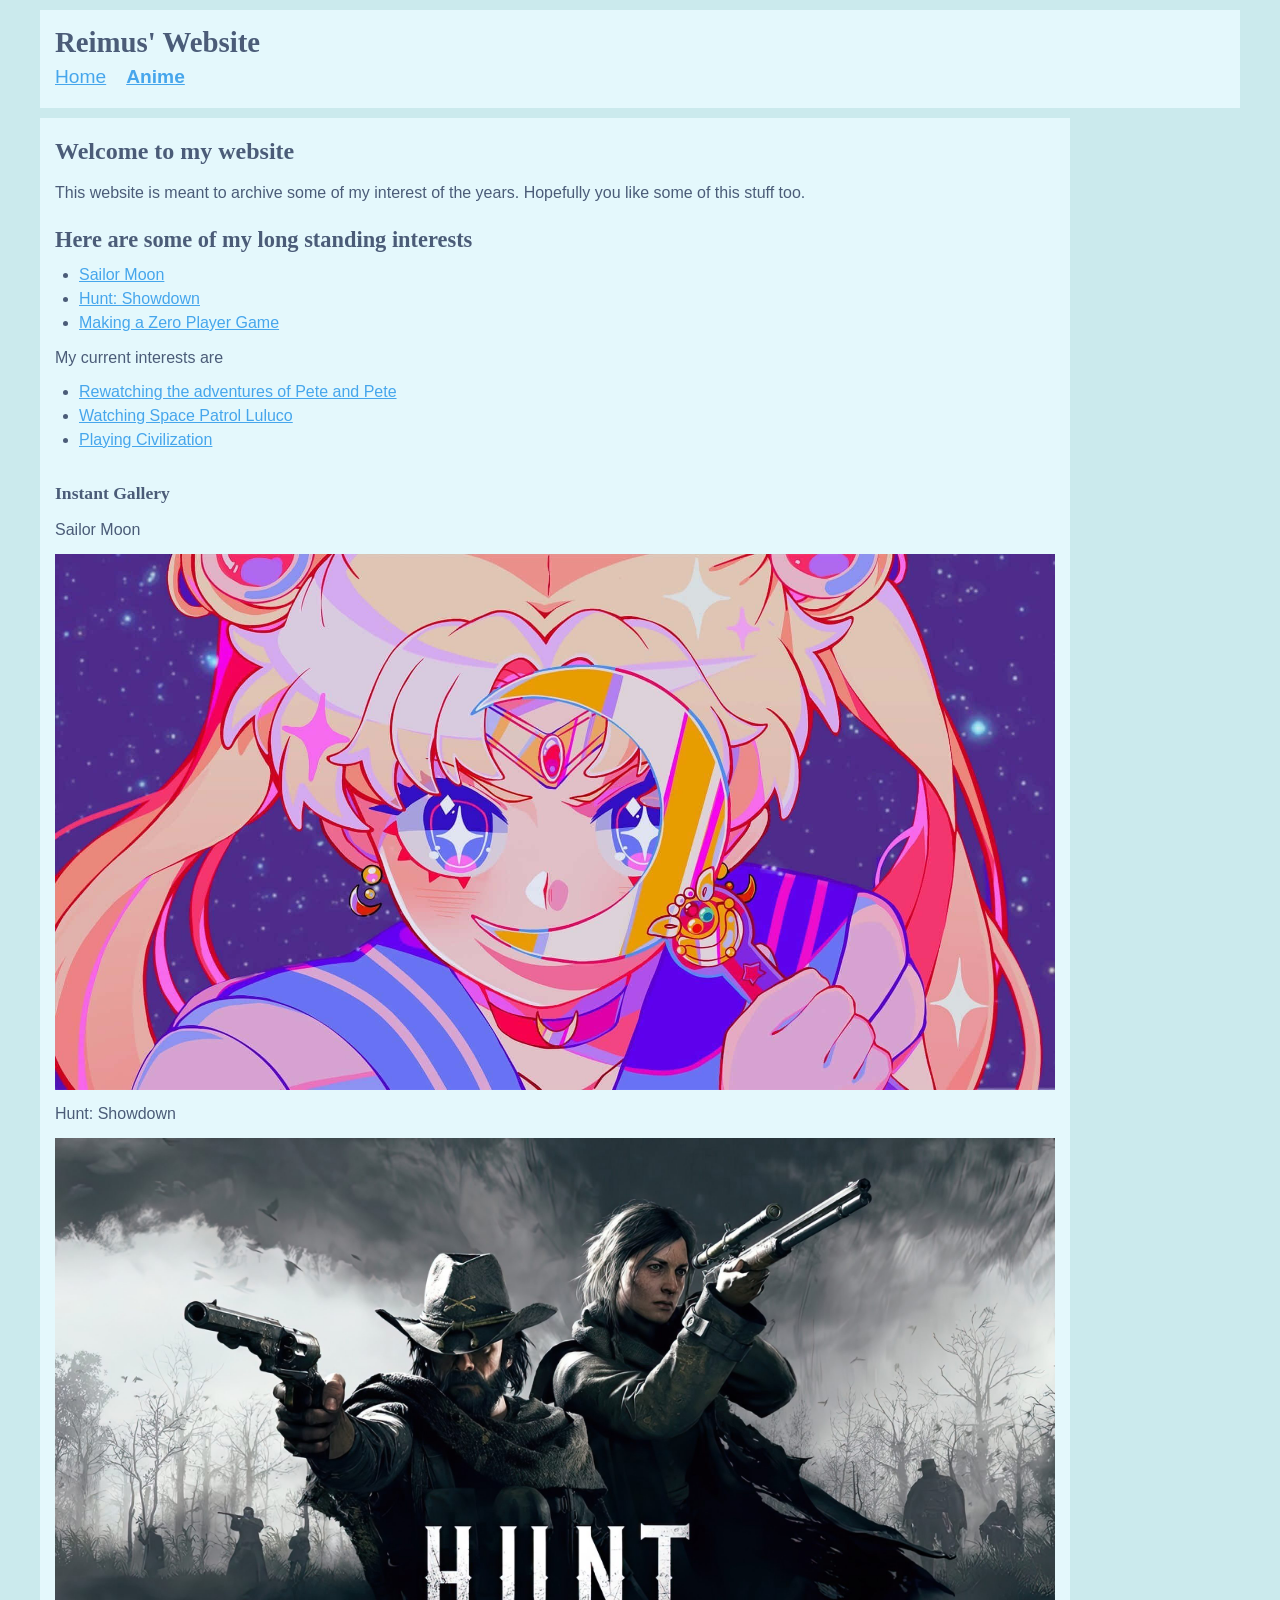
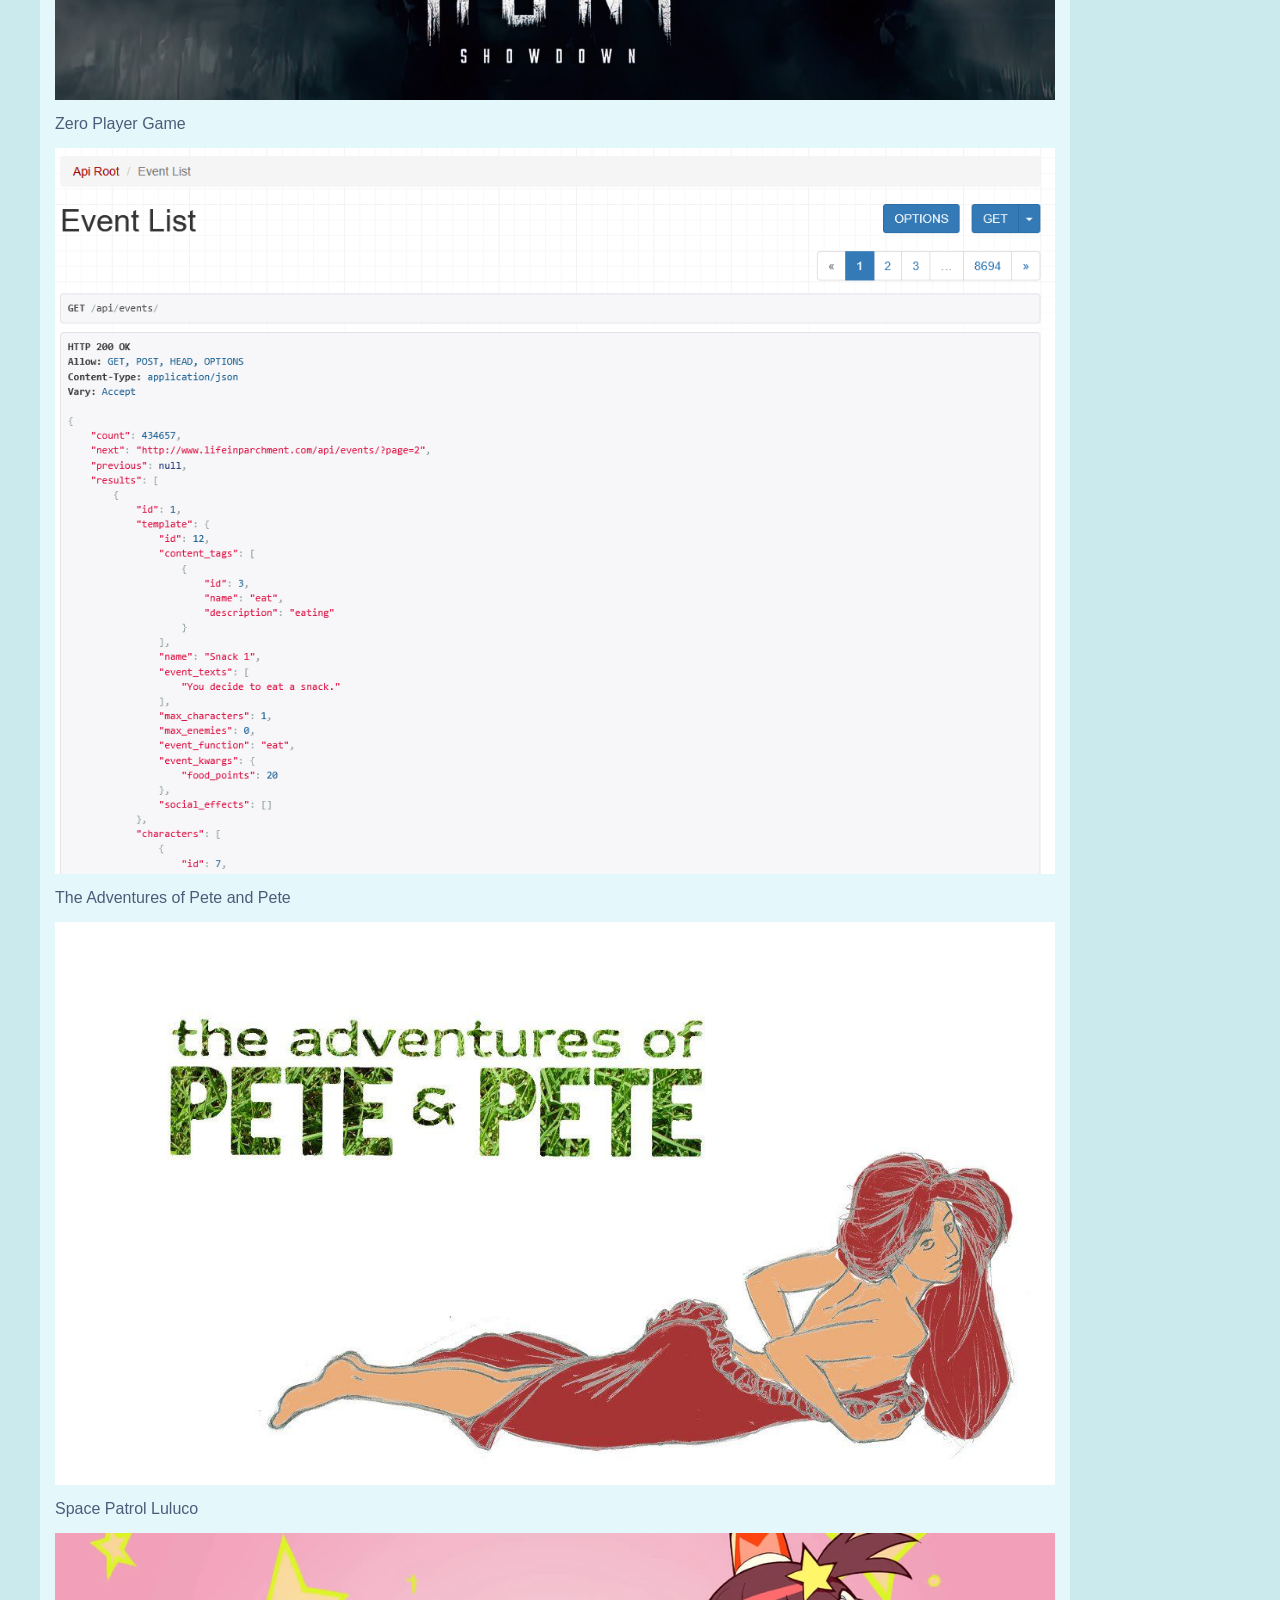
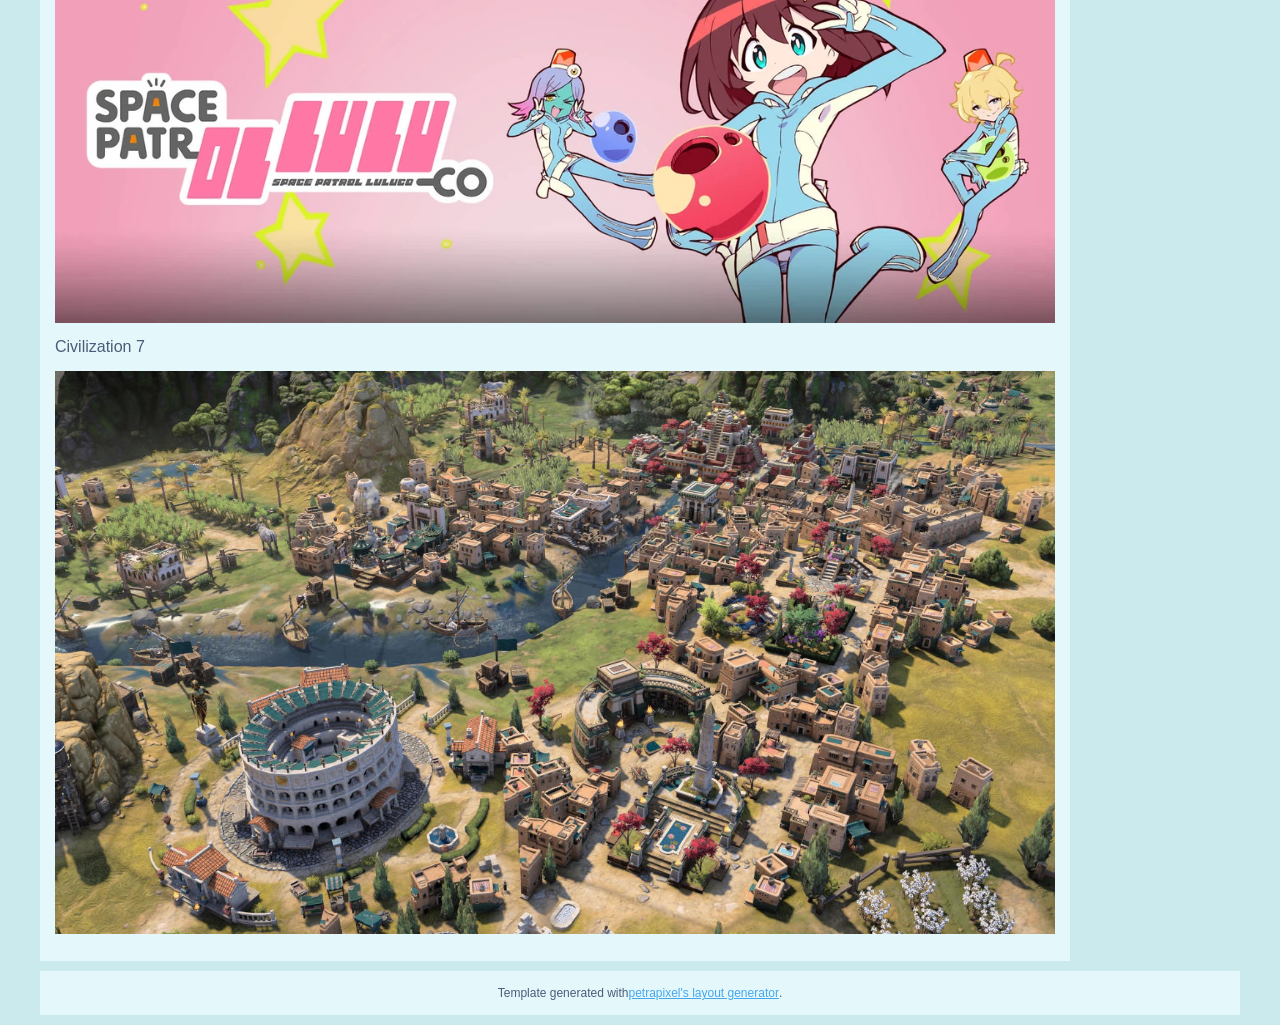
==== public/anime.html @ 874fd6b5 "Added script to render header and sidebar across all pages" ====
<!DOCTYPE html>
<html lang="en">
  <head>

    <!-- Change your site title: (It is shown in the tab) -->
    <title>Reimus' Website</title>

    <!-- Change your site description: (It is shown in Google results) -->
    <meta content="My personal website for the things I like!" name="description" />

    <!-- Setting character encoding and viewport size. Do not remove. -->
    <meta charset="UTF-8">
    <meta name="viewport" content="width=device-width, initial-scale=1.0" />

    <!-- FavIcon (small image in tab), change to any image you want: -->
    <!-- <link href="favicon.ico" rel="icon" type="image/x-icon" /> -->
    <link href="[data-uri]" rel="icon" type="image/x-icon" />

    <!-- CSS: -->
    <!-- You will have to change this to "../style.css" if this HTML file is in a subfolder, to "../../style.css" if this HTML file is in 2 subfolders, etc. -->
    <link href="style.css" rel="stylesheet" />
    

    <script src="layout.js"></script>
    <script>
      // Template generated with petrapixel's layout generator.
      // (Please do not remove this credit.)
      console.log("%cTemplate generated with petrapixel's layout generator: https://petrapixel.neocities.org/coding/layout-generator", "font-size: 14pt; color: #922a45; background: #ffd3ef");
    </script>
  </head>
  <body>
    <!-- The next line is a skip-to-content link for keyboard users. Do not remove it! -->
    <a href="#content" id="skip-to-content-link">Skip to content</a>
    <div class="layout">	  
      <main id="content"> <!-- Do NOT remove the ID here -->
        <!-- =============================================== -->
        <!-- MAIN CONTENT -->
        <!-- =============================================== -->
        <section>

          <h1>Welcome to my website</h1>
          <p>This website is meant to archive some of my interest of the years. Hopefully you like some of this stuff too.</p>
          <!-- <p>
            I will now show you how to use the most common HTML text elements:
            <b>This is bold text.</b> 
            <strong>This is also bold text.</strong> 
            <i>This is italic text.</i> 
            <em>This is also italic text.</em> 
            <strike>This is strikethrough text.</strike> 
            <u>This is underlined text.</u> 
            <a href="https://petrapixel.neocities.org/">This is a link.</a> 
            <a href="https://petrapixel.neocities.org/" target="_blank">This is a link that will open in a new tab.</a> 
            <code>This is code (displayed in a monospace font).</code>
            <abbr title="Example.">This is an abbreviation (Try hovering over it).</abbr>
            <mark>This is highlighted text.</mark>
            This is a line break (The br stands for break.): <br />It's different from a paragraph because it does not add space inbetween the lines of text.
          </p>
          <p>This is a paragraph. As you can see, there's a bit of space between it and the previous paragraph.</p>

          <blockquote>This is a blockquote. Lorem ipsum dolor sit amet, consetetur sadipscing elitr, sed diam nonumy eirmod tempor.</blockquote> -->

          <h2>Here are some of my long standing interests</h2>
          <ul>
            <li><a href="#instant-1" id="goto-instant-1">
              Sailor Moon
            </a></li>
            <li><a href="#instant-2" id="goto-instant-2">
              Hunt: Showdown
            </a></li>
            <li><a href="#instant-3" id="goto-instant-3">
              Making a Zero Player Game
            </a></li>
          </ul>

          <p>My current interests are</p>

          <ul>
            <!-- 2026.02.24 -->
            <li><a href="#instant-4" id="goto-instant-4">
              Rewatching the adventures of Pete and Pete
            </li>
            <li><a href="#instant-5" id="goto-instant-5">
              Watching Space Patrol Luluco
            </a></li>
            <li><a href="#instant-6" id="goto-instant-6">
              Playing Civilization
            </a></li>
          </ul>

          <!-- <h3>Heading 3</h3>
          <pre>This is preformatted text, which means that     spaces    are preserved:
          :D</pre>

          <p>This is preformatted code:</p>
          <pre><code>&lt;!DOCTYPE html&gt;
&lt;html&gt;
  &lt;body&gt;
   &lt;h1&gt;My First Heading&lt;/h1&gt;
   &lt;p&gt;My first paragraph.&lt;/p&gt;
  &lt;/body&gt;
&lt;/html&gt;</code></pre>

          <p>This is a separator line / divider:</p>
          <hr />

          <p>
            Lorem ipsum dolor sit amet. Lorem ipsum dolor sit amet, consetetur sadipscing elitr, sed diam nonumy eirmod tempor invidunt ut labore et dolore magna aliquyam erat, sed diam voluptua. At
            vero eos et accusam et justo duo dolores et ea rebum. Stet clita kasd gubergren, no sea takimata sanctus est Lorem ipsum dolor sit amet.
          </p> -->

          <!-- <h4>Heading 4</h4>

          <p>Here are two columns:</p>
          <div class="two-columns">
	          <div>
	          	<p>Lorem ipsum dolor sit amet. Lorem ipsum dolor sit amet, consetetur sadipscing elitr.</p>
	          	<p>At
            vero eos et accusam et justo duo dolores et ea rebum.</p>
	          </div>
	          <div>
	          	<p>Lorem ipsum dolor sit amet. Lorem ipsum dolor sit amet, consetetur sadipscing elitr.</p>
	          	<p>At
            vero eos et accusam et justo duo dolores et ea rebum.</p>
	          </div>
          </div> -->

          <h5>Instant Gallery</h5>

          <p id="instant-1">Sailor Moon
          <br />
          <img class="full-width-image" alt="" src="./images/sailor-moon-artsy.jpg" />
          </p>

          <p id="instant-2">Hunt: Showdown
          <br />
          <img class="full-width-image" alt="" src="./images/hunt-showdown-cover.jpg" />
          </p>

          <p id="instant-3">Zero Player Game
          <br />
          <img class="full-width-image" alt="" src="./images/life-in-parchment.png" />
          </p>

          <p id="instant-4">The Adventures of Pete and Pete
          <br />
          <img class="full-width-image" alt="" src="./images/pete-and-pete.jpg" />
          </p>

          <p id="instant-5">Space Patrol Luluco
          <br />
          <img class="full-width-image" alt="" src="./images/luluco.webp" />
          </p>

          <p id="instant-6">Civilization 7
          <br />
          <img class="full-width-image" alt="" src="./images/civilization-7.jpg" />
          </p>


          <!-- <img class="image" alt="" src="https://picsum.photos/id/10/200/100" />

          <p>This is a full-width image:</p>
          <img class="full-width-image" alt="" src="https://picsum.photos/id/10/1000/400" />

          <p>These are multiple images in a row:</p>
          <div class="images">
            <img alt="" src="https://picsum.photos/id/10/1000/400" />
            <img alt="" src="https://picsum.photos/id/10/1000/400" />
            <img alt="" src="https://picsum.photos/id/10/1000/400" />
          </div> -->

          <!-- <h6>Heading 6</h6>
          <p>Ut wisi enim ad minim veniam, quis nostrud exerci tation ullamcorper suscipit lobortis nisl ut aliquip ex ea commodo consequat. Duis autem vel eum iriure dolor in hendrerit in vulputate velit esse molestie consequat.</p> -->

        </section>
      </main>


      <!-- =============================================== -->
      <!-- FOOTER -->
      <!-- =============================================== -->
    <!-- Closing .layout: -->
    </div>


    <!-- Add any additional Javascript code (<script></script>) here. -->
  </body>
</html>
---- public/style.css ----
/* -------------------------------------------------------- */
/* VARIABLES */
/* -------------------------------------------------------- */

/* Variables are used like this: var(--text-color) */
:root {
  /* Background Colors: */
  --background-color: #cbeaed;
  --content-background-color: #e4f8fc;
  --sidebar-background-color: #ffffff;

  /* Text Colors: */
  --text-color: #4b5c78;
  --sidebar-text-color: #1a5b8c;
  --link-color: #46a6ec;
  --link-color-hover: #127296;

  /* Text: */
  --font: Verdana, sans-serif;
  --heading-font: Georgia, serif;
  --font-size: 16px;

  /* Other Settings: */
  --margin: 10px;
  --padding: 15px;
  --border: none;
  --round-borders: 0px;
  --sidebar-width: 160px;
}

/* -------------------------------------------------------- */
/* BASICS */
/* -------------------------------------------------------- */

* {
  box-sizing: border-box;
}

body {
  display: flex;
  align-items: flex-start;
  justify-content: center;
  min-height: 100vh;
  font-size: var(--font-size);
  margin: 0;
  padding: var(--margin);
  color: var(--text-color);
  font-family: var(--font);
  line-height: 1.2;
  background: var(--background-color);
  background-image: url("https://sadhost.neocities.org/images/tiles/sky.png");
  
}

::selection {
  /* (Text highlighted by the user) */
  background: rgba(0, 0, 0, 0.2);
}

mark {
  /* Text highlighted by using the <mark> element */
  text-shadow: 1px 1px 4px var(--link-color);
  background-color: inherit;
  color: var(--text-color);
}

/* Links: */
a {
  text-decoration: underline;
}

a,
a:visited {
  color: var(--link-color);
}

a:hover,
a:focus {
  color: var(--link-color-hover);
  text-decoration: none;
}

/* -------------------------------------------------------- */
/* LAYOUT */
/* -------------------------------------------------------- */

.layout {
  width: 1200px;
  display: grid;
  grid-gap: var(--margin);
  grid-template: "header header" auto "main rightSidebar" auto "footer footer" auto / auto var(--sidebar-width);
  /* Confused by the grid? Check out my tutorial: https://petrapixel.neocities.org/coding/positioning-tutorial#grid */
}

main {
  grid-area: main;
  overflow-y: auto;
  padding: var(--padding);
  background: var(--content-background-color);
  border: var(--border);
  border-radius: var(--round-borders);
}

/* -------------------------------------------------------- */
/* HEADER */
/* -------------------------------------------------------- */

header {
  grid-area: header;
  font-size: 1.2em;
  border: var(--border);
  border-radius: var(--round-borders);
  background: var(--content-background-color);
}

.header-content {
  padding: var(--padding);
}

.header-title {
  font-family: var(--heading-font);
  font-size: 1.5em;
  font-weight: bold;
}

.header-image img {
  width: 100%;
  height: auto;
}

/* -------------------------------------------------------- */
/* SIDEBARS */
/* -------------------------------------------------------- */

aside {
  grid-area: aside;
  border: var(--border);
  border-radius: var(--round-borders);
  overflow: hidden;
  background: var(--sidebar-background-color);
  padding: var(--padding);
  color: var(--sidebar-text-color);
}

.left-sidebar {
  grid-area: leftSidebar;
}

.right-sidebar {
  grid-area: rightSidebar;
}

.sidebar-title {
  font-weight: bold;
  font-size: 1.2em;
  font-family: var(--heading-font);
}

.sidebar-section:not(:last-child) {
  margin-bottom: 3em;
}

.sidebar-section ul,
.sidebar-section ol {
  padding-left: 1.5em;
}

.sidebar-section > *:not(p):not(ul):not(ol):not(blockquote) {
  margin-top: 10px;
}

/* Sidebar Blockquote: */

.sidebar-section blockquote {
  background: rgba(0, 0, 0, 0.1);
  padding: 15px;
  margin: 1em 0;
  border-radius: 10px;
  overflow: hidden;
}

.sidebar-section blockquote > *:first-child {
  margin-top: 0;
}

.sidebar-section blockquote > *:last-child {
  margin-bottom: 0;
}

/* Site Button: */

.site-button {
  display: flex;
  flex-direction: column;
  align-items: center;
}

.site-button textarea {
  font-family: monospace;
  font-size: 0.7em;
}

/* -------------------------------------------------------- */
/* FOOTER */
/* -------------------------------------------------------- */

footer {
  grid-area: footer;
  border: var(--border);
  border-radius: var(--round-borders);
  overflow: hidden;
  font-size: 0.75em;
  padding: 15px;
  background: var(--content-background-color);
  display: flex;
  justify-content: center;
}

footer a,
footer a:visited {
  color: var(--link-color);
}

footer a:hover,
footer a:focus {
  color: var(--link-color-hover);
}

/* -------------------------------------------------------- */
/* NAVIGATION */
/* -------------------------------------------------------- */

nav {
  margin-bottom: 3em;
}

nav .sidebar-title {
  margin-bottom: 0.5em;
}

nav ul {
  margin: 0 -5px;
  padding: 0;
  list-style: none;
  user-select: none;
}

nav ul li {
  margin-bottom: 0;
}

nav > ul li > a,
nav > ul li > strong {
  display: inline-block;
}

nav > ul li > a,
nav > ul li > details summary,
nav > ul li > strong {
  padding: 5px 10px;
}

nav > ul li > a.active,
nav > ul li > details.active summary {
  font-weight: bold;
}

nav ul summary {
  cursor: pointer;
}

nav ul ul li > a {
  padding-left: 30px;
}

/* NAVIGATION IN HEADER */

header nav {
  margin-bottom: 0;
}

header nav ul {
  display: flex;
  flex-wrap: wrap;
  margin: 0;
}

header nav ul li {
  position: relative;
}

header nav ul li:first-child > a {
  padding-left: 0;
}

header nav ul li:last-child > a {
  padding-right: 0;
}

/* Subnavigation (Drop-Down): */

header nav ul ul {
  background: var(--content-background-color);
  display: none;
  position: absolute;
  top: 100%;
  left: 10px;
  padding: 0.5em;
  z-index: 1;
  border: var(--border);
  box-shadow: 0px 1px 5px rgba(0,0,0,0.2);
  white-space: nowrap; /* This gets the dropdown box to resize depending on the content */
}

header nav ul li:hover ul,
header nav ul li:focus-within ul {
  display: block;
}

header nav ul li strong {
  color: var(--link-color);
  text-decoration: underline;
  font-weight: normal;
}

header nav ul ul li a {
  display: block;
  padding-left: 0;
  padding-right: 0;
}

/* -------------------------------------------------------- */
/* CONTENT */
/* -------------------------------------------------------- */

main {
  line-height: 1.5;
}

main a,
main a:visited {
  color: var(--link-color);
}

main a:hover,
main a:focus {
  color: var(--link-color-hover);
  text-decoration-style: wavy;
}

main p,
main .image,
main .full-width-image,
main .two-columns {
  margin: 0.75em 0;
}

main ol,
main ul {
  margin: 0.5em 0;
  padding-left: 1.5em;
}

main ol li,
main ul li {
  margin-bottom: 0.2em;
  line-height: 1.3;
}

main ol {
  padding-left: 2em;
}

main blockquote {
  background: rgba(0, 0, 0, 0.1);
  padding: 15px;
  margin: 1em 0;
  border-radius: 10px;
}

main pre {
  margin: 1em 0 1.5em;
}

main code {
  text-transform: none;
}

main center {
  margin: 1em 0;
  padding: 0 1em;
}

main hr {
  border: 0;
  border-top: var(--border);
  margin: 1.5em 0;
}

/* HEADINGS: */

main h1,
main h2,
main h3,
main h4,
main h5,
main h6 {
  font-family: var(--heading-font);
  margin-bottom: 0;
  line-height: 1.5;
}

main h1:first-child,
main h2:first-child,
main h3:first-child,
main h4:first-child,
main h5:first-child,
main h6:first-child {
  margin-top: 0;
}

main h1 {
  font-size: 1.5em;
}

main h2 {
  font-size: 1.4em;
}

main h3 {
  font-size: 1.3em;
}

main h4 {
  font-size: 1.2em;
}

main h5 {
  font-size: 1.1em;
}

main h6 {
  font-size: 1em;
}

/* COLUMNS: */

.two-columns {
  display: flex;
}

.two-columns > * {
  flex: 1 1 0;
  margin: 0;
}

.two-columns > *:first-child {
  padding-right: 0.75em;
}

.two-columns > *:last-child {
  padding-left: 0.75em;
}

/* -------------------------------------------------------- */
/* CONTENT IMAGES */
/* -------------------------------------------------------- */

.image {
  display: block;
  width: auto;
  height: auto;
  max-width: 100%;
}

.full-width-image {
  display: block;
  width: 100%;
  height: auto;
}

.images {
  display: flex;
  width: calc(100% + 5px + 5px);
  margin-left: -5px;
  margin-right: -5px;
}

.images img {
  width: 100%;
  height: auto;
  padding: 5px;
  margin: 0;
  overflow: hidden;
}

/* -------------------------------------------------------- */
/* ACCESSIBILITY */
/* -------------------------------------------------------- */

/* please do not remove this. */

#skip-to-content-link {
  position: fixed;
  top: 0;
  left: 0;
  display: inline-block;
  padding: 0.375rem 0.75rem;
  line-height: 1;
  font-size: 1.25rem;
  background-color: var(--content-background-color);
  color: var(--text-color);
  transform: translateY(-3rem);
  transition: transform 0.1s ease-in;
  z-index: 99999999999;
}

#skip-to-content-link:focus,
#skip-to-content-link:focus-within {
  transform: translateY(0);
}

/* -------------------------------------------------------- */
/* MOBILE RESPONSIVE */
/* -------------------------------------------------------- */

/* CSS Code for devices < 800px */
@media (max-width: 800px) {
  body {
    font-size: 14px;
  }

  .layout {
    width: 100%;
    grid-template: "header" auto  "main" auto "footer" auto / 1fr;
    /* Confused by the grid? Check out my tutorial: https://petrapixel.neocities.org/coding/positioning-tutorial#grid */
  }

  .left-sidebar { 
    display: none;
  }
  .right-sidebar { 
    display: none;
  }

  aside {
    border-bottom: 1px solid;
    padding: 9px;
    font-size: 0.9em;
  }

  
  nav {
    padding: 0;
  }

  nav > ul {
    padding-top: 0.5em;
  }

  nav > ul li > a,
  nav > ul li > details summary,
  nav > ul li > strong {
    padding: 0.5em;
  }

  main {
    max-height: none;
    padding: 15px;
  }

  .images {
    flex-wrap: wrap;
  }

  .images img {
    width: 100%;
  }

  #skip-to-content-link {
    font-size: 1rem;
  }
}
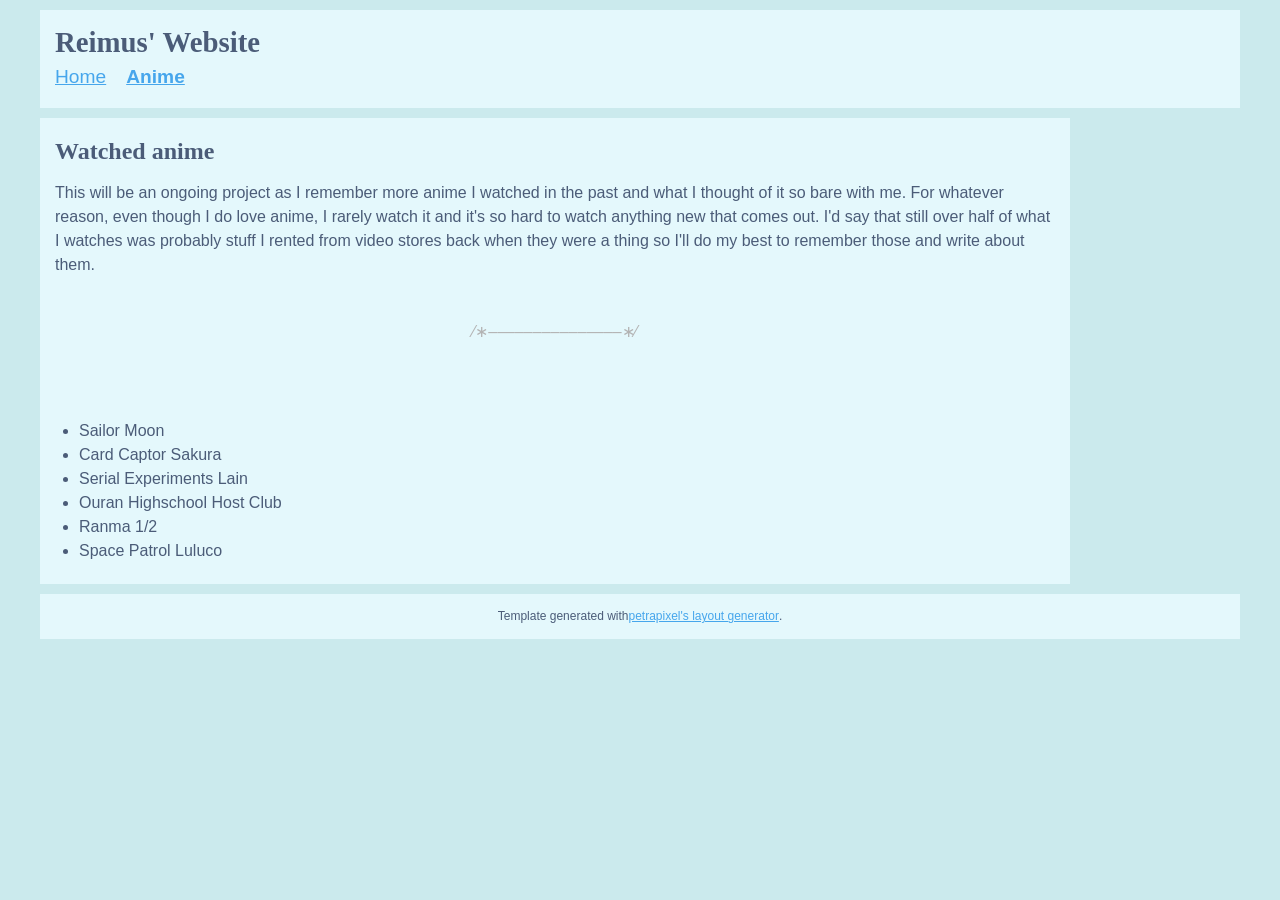
==== commit a747b51f: "Add anime page" ====
--- a/public/anime.html
+++ b/public/anime.html
@@ -33,152 +33,27 @@
     <a href="#content" id="skip-to-content-link">Skip to content</a>
     <div class="layout">	  
       <main id="content"> <!-- Do NOT remove the ID here -->
-        <!-- =============================================== -->
-        <!-- MAIN CONTENT -->
-        <!-- =============================================== -->
         <section>
 
-          <h1>Welcome to my website</h1>
-          <p>This website is meant to archive some of my interest of the years. Hopefully you like some of this stuff too.</p>
-          <!-- <p>
-            I will now show you how to use the most common HTML text elements:
-            <b>This is bold text.</b> 
-            <strong>This is also bold text.</strong> 
-            <i>This is italic text.</i> 
-            <em>This is also italic text.</em> 
-            <strike>This is strikethrough text.</strike> 
-            <u>This is underlined text.</u> 
-            <a href="https://petrapixel.neocities.org/">This is a link.</a> 
-            <a href="https://petrapixel.neocities.org/" target="_blank">This is a link that will open in a new tab.</a> 
-            <code>This is code (displayed in a monospace font).</code>
-            <abbr title="Example.">This is an abbreviation (Try hovering over it).</abbr>
-            <mark>This is highlighted text.</mark>
-            This is a line break (The br stands for break.): <br />It's different from a paragraph because it does not add space inbetween the lines of text.
+          <h1>Watched anime</h1>
+          <p>This will be an ongoing project as I remember more anime I watched in the past and what I thought of it so bare with me. For whatever reason, even though I do love anime,
+            I rarely watch it and it's so hard to watch anything new that comes out. I'd say that still over half of what I watches was probably stuff I rented from video stores back
+            when they were a thing so I'll do my best to remember those and write about them.
           </p>
-          <p>This is a paragraph. As you can see, there's a bit of space between it and the previous paragraph.</p>
 
-          <blockquote>This is a blockquote. Lorem ipsum dolor sit amet, consetetur sadipscing elitr, sed diam nonumy eirmod tempor.</blockquote> -->
-
-          <h2>Here are some of my long standing interests</h2>
-          <ul>
-            <li><a href="#instant-1" id="goto-instant-1">
-              Sailor Moon
-            </a></li>
-            <li><a href="#instant-2" id="goto-instant-2">
-              Hunt: Showdown
-            </a></li>
-            <li><a href="#instant-3" id="goto-instant-3">
-              Making a Zero Player Game
-            </a></li>
-          </ul>
-
-          <p>My current interests are</p>
+          <hr>
 
           <ul>
-            <!-- 2026.02.24 -->
-            <li><a href="#instant-4" id="goto-instant-4">
-              Rewatching the adventures of Pete and Pete
-            </li>
-            <li><a href="#instant-5" id="goto-instant-5">
-              Watching Space Patrol Luluco
-            </a></li>
-            <li><a href="#instant-6" id="goto-instant-6">
-              Playing Civilization
-            </a></li>
+            <li>Sailor Moon</li>
+            <li>Card Captor Sakura</li>
+            <li>Serial Experiments Lain</li>
+            <li>Ouran Highschool Host Club</li>
+            <li>Ranma 1/2</li>
+            <li>Space Patrol Luluco</li>
           </ul>
-
-          <!-- <h3>Heading 3</h3>
-          <pre>This is preformatted text, which means that     spaces    are preserved:
-          :D</pre>
-
-          <p>This is preformatted code:</p>
-          <pre><code>&lt;!DOCTYPE html&gt;
-&lt;html&gt;
-  &lt;body&gt;
-   &lt;h1&gt;My First Heading&lt;/h1&gt;
-   &lt;p&gt;My first paragraph.&lt;/p&gt;
-  &lt;/body&gt;
-&lt;/html&gt;</code></pre>
-
-          <p>This is a separator line / divider:</p>
-          <hr />
-
-          <p>
-            Lorem ipsum dolor sit amet. Lorem ipsum dolor sit amet, consetetur sadipscing elitr, sed diam nonumy eirmod tempor invidunt ut labore et dolore magna aliquyam erat, sed diam voluptua. At
-            vero eos et accusam et justo duo dolores et ea rebum. Stet clita kasd gubergren, no sea takimata sanctus est Lorem ipsum dolor sit amet.
-          </p> -->
-
-          <!-- <h4>Heading 4</h4>
-
-          <p>Here are two columns:</p>
-          <div class="two-columns">
-	          <div>
-	          	<p>Lorem ipsum dolor sit amet. Lorem ipsum dolor sit amet, consetetur sadipscing elitr.</p>
-	          	<p>At
-            vero eos et accusam et justo duo dolores et ea rebum.</p>
-	          </div>
-	          <div>
-	          	<p>Lorem ipsum dolor sit amet. Lorem ipsum dolor sit amet, consetetur sadipscing elitr.</p>
-	          	<p>At
-            vero eos et accusam et justo duo dolores et ea rebum.</p>
-	          </div>
-          </div> -->
-
-          <h5>Instant Gallery</h5>
-
-          <p id="instant-1">Sailor Moon
-          <br />
-          <img class="full-width-image" alt="" src="./images/sailor-moon-artsy.jpg" />
-          </p>
-
-          <p id="instant-2">Hunt: Showdown
-          <br />
-          <img class="full-width-image" alt="" src="./images/hunt-showdown-cover.jpg" />
-          </p>
-
-          <p id="instant-3">Zero Player Game
-          <br />
-          <img class="full-width-image" alt="" src="./images/life-in-parchment.png" />
-          </p>
-
-          <p id="instant-4">The Adventures of Pete and Pete
-          <br />
-          <img class="full-width-image" alt="" src="./images/pete-and-pete.jpg" />
-          </p>
-
-          <p id="instant-5">Space Patrol Luluco
-          <br />
-          <img class="full-width-image" alt="" src="./images/luluco.webp" />
-          </p>
-
-          <p id="instant-6">Civilization 7
-          <br />
-          <img class="full-width-image" alt="" src="./images/civilization-7.jpg" />
-          </p>
-
-
-          <!-- <img class="image" alt="" src="https://picsum.photos/id/10/200/100" />
-
-          <p>This is a full-width image:</p>
-          <img class="full-width-image" alt="" src="https://picsum.photos/id/10/1000/400" />
-
-          <p>These are multiple images in a row:</p>
-          <div class="images">
-            <img alt="" src="https://picsum.photos/id/10/1000/400" />
-            <img alt="" src="https://picsum.photos/id/10/1000/400" />
-            <img alt="" src="https://picsum.photos/id/10/1000/400" />
-          </div> -->
-
-          <!-- <h6>Heading 6</h6>
-          <p>Ut wisi enim ad minim veniam, quis nostrud exerci tation ullamcorper suscipit lobortis nisl ut aliquip ex ea commodo consequat. Duis autem vel eum iriure dolor in hendrerit in vulputate velit esse molestie consequat.</p> -->
 
         </section>
       </main>
-
-
-      <!-- =============================================== -->
-      <!-- FOOTER -->
-      <!-- =============================================== -->
     <!-- Closing .layout: -->
     </div>
 
--- a/public/style.css
+++ b/public/style.css
@@ -583,3 +583,23 @@
     font-size: 1rem;
   }
 }
+
+
+
+/* Mine */
+
+hr {
+  position:relative;
+  padding:3rem 0;
+  border:none;
+}
+hr:before {
+  content:'\2044\2217\2013\2013\2013\2013\2013\2013\2013\2013\2013\2013\2013\2013\2013\2013\2013\2217\2044';
+  position:absolute;
+  top:1.2rem;
+  right:0;
+  left:0;
+  /* font-size:1.5em; */
+  color: hsl(0, 0%, 70%);
+  text-align:center;
+}
